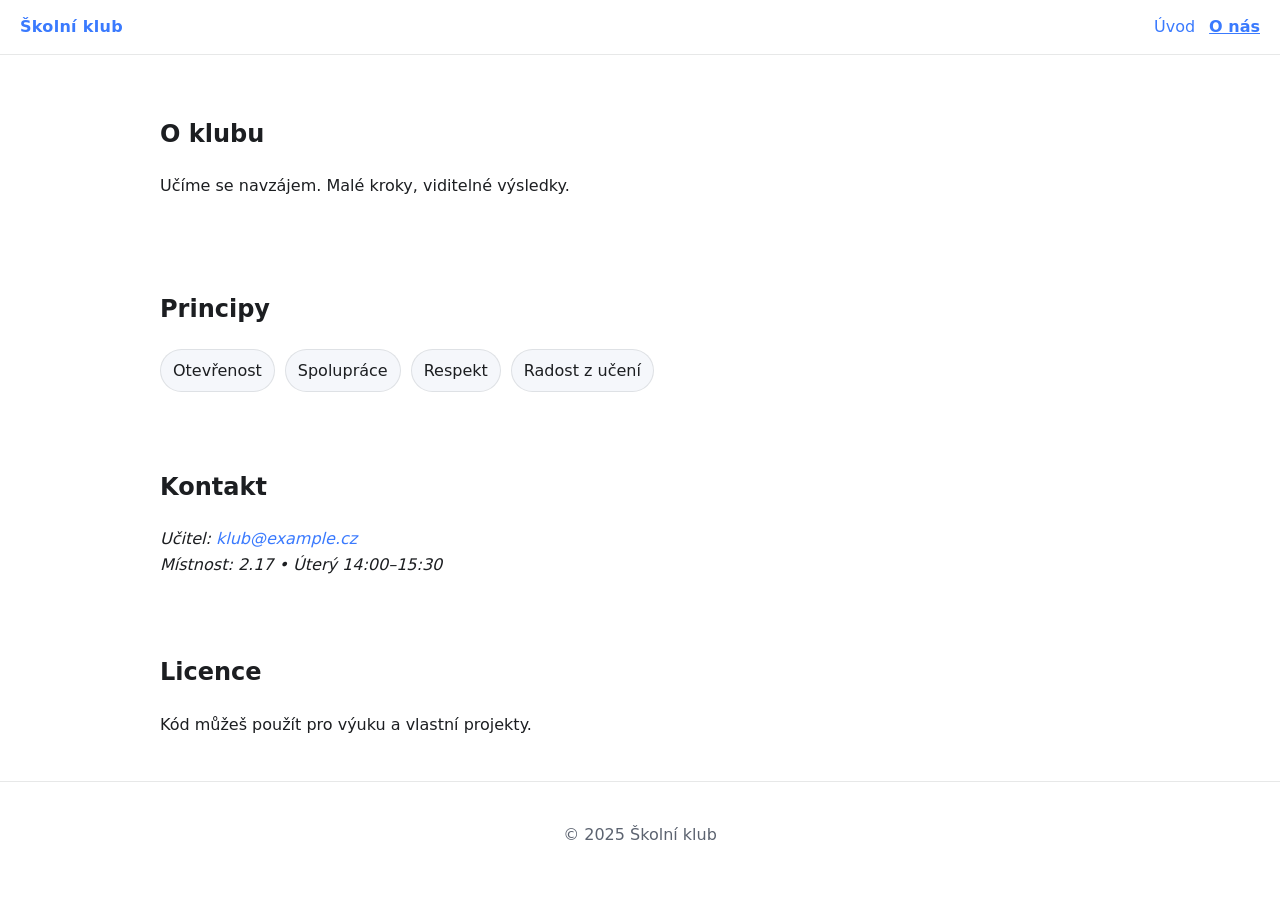
==== about.html @ 783c9cfa "init" ====
<!doctype html>
<html lang="cs">
<head>
  <meta charset="utf-8">
  <meta name="viewport" content="width=device-width,initial-scale=1">
  <title>Školní klub — O nás</title>
  <link rel="stylesheet" href="styles.css">
</head>
<body>
<header class="site-header">
  <a class="logo" href="index.html">Školní klub</a>
  <nav aria-label="Hlavní navigace">
    <ul class="nav">
      <li><a href="index.html">Úvod</a></li>
      <li><a aria-current="page" href="about.html">O nás</a></li>
    </ul>
  </nav>
</header>

<main>
  <section class="page-header">
    <h1>O klubu</h1>
    <p>Učíme se navzájem. Malé kroky, viditelné výsledky.</p>
  </section>

  <section aria-labelledby="principy">
    <h2 id="principy">Principy</h2>
    <ul class="pill-list">
      <li>Otevřenost</li>
      <li>Spolupráce</li>
      <li>Respekt</li>
      <li>Radost z učení</li>
    </ul>
  </section>

  <section id="kontakt" aria-labelledby="kont">
    <h2 id="kont">Kontakt</h2>
    <address>
      Učitel: <a href="mailto:klub@example.cz">klub@example.cz</a><br>
      Místnost: 2.17 • Úterý 14:00–15:30
    </address>
  </section>

  <section aria-labelledby="licence">
    <h2 id="licence">Licence</h2>
    <p>Kód můžeš použít pro výuku a vlastní projekty.</p>
  </section>
</main>

<footer class="site-footer">
  <p>&copy; 2025 Školní klub</p>
</footer>
</body>
</html>
---- styles.css ----
:root{
  --bg: #ffffff;
  --fg: #1c1e21;
  --muted: #5c6370;
  --brand: #3a7afe;
  --brand-2: #6c38ff;
  --card: #f5f7fb;
  --shadow: 0 8px 24px rgba(0,0,0,.08);
  --radius: 14px;
}
@media (prefers-color-scheme: dark){
  :root{
    --bg:#0f1216; --fg:#e6e8ea; --muted:#a0a7b1;
    --brand:#6aa3ff; --brand-2:#9b7cff; --card:#161a20;
    --shadow: 0 8px 24px rgba(0,0,0,.35);
  }
}
*{box-sizing:border-box}
html,body{height:100%}
body{
  margin:0; font:16px/1.6 system-ui, -apple-system, "Segoe UI", Roboto, Ubuntu, "Noto Sans", sans-serif;
  background: var(--bg); color: var(--fg);
}
a{color:var(--brand); text-decoration:none}
a:hover{text-decoration:underline}

/* Header */
.site-header{
  display:flex; align-items:center; justify-content:space-between;
  padding:14px 20px; position:sticky; top:0; backdrop-filter:saturate(180%) blur(8px);
  background: color-mix(in oklab, var(--bg) 85%, transparent);
  border-bottom: 1px solid color-mix(in oklab, var(--fg) 10%, transparent);
}
.logo{font-weight:700; letter-spacing:.3px}
.nav{list-style:none; display:flex; gap:14px; margin:0; padding:0}
.nav a[aria-current="page"]{font-weight:700; text-decoration:underline}

/* Hero */
.hero{
  padding:64px 20px; text-align:center;
  background:
    radial-gradient(800px 300px at 50% -10%, color-mix(in oklab, var(--brand) 25%, transparent), transparent),
    radial-gradient(700px 300px at 20% 0%, color-mix(in oklab, var(--brand-2) 18%, transparent), transparent);
}
.hero h1{font-size:clamp(32px,6vw,48px); margin:0 0 8px}
.hero p{margin:0 0 20px; color:var(--muted)}
.btn{
  display:inline-block; padding:10px 16px; border-radius:999px; background:var(--brand);
  color:#fff; box-shadow:var(--shadow); border:0;
}
.btn.secondary{background:var(--brand-2)}

/* Sections */
main section{max-width:1000px; margin:0 auto; padding:28px 20px}
.page-header{padding-top:40px}

/* Cards grid */
.grid{
  display:grid; grid-template-columns:repeat(3,1fr); gap:16px;
}
@media (max-width:900px){ .grid{grid-template-columns:repeat(2,1fr)} }
@media (max-width:600px){ .grid{grid-template-columns:1fr} }

.card{
  background:var(--card); padding:18px; border-radius:var(--radius);
  box-shadow:var(--shadow); border:1px solid color-mix(in oklab, var(--fg) 8%, transparent);
}
.card h3{margin-top:0}

/* Pills */
.pill-list{display:flex; flex-wrap:wrap; gap:10px; list-style:none; padding:0; margin:8px 0 0}
.pill-list li{padding:8px 12px; border-radius:999px; background:var(--card); border:1px solid color-mix(in oklab, var(--fg) 10%, transparent)}

/* CTA */
.cta{
  text-align:center;
  background:
    linear-gradient(135deg, color-mix(in oklab, var(--brand) 16%, transparent), transparent),
    linear-gradient(225deg, color-mix(in oklab, var(--brand-2) 16%, transparent), transparent);
  border-radius:var(--radius);
}

/* Footer */
.site-footer{
  padding:24px 20px; text-align:center; color:var(--muted);
  border-top:1px solid color-mix(in oklab, var(--fg) 10%, transparent);
}
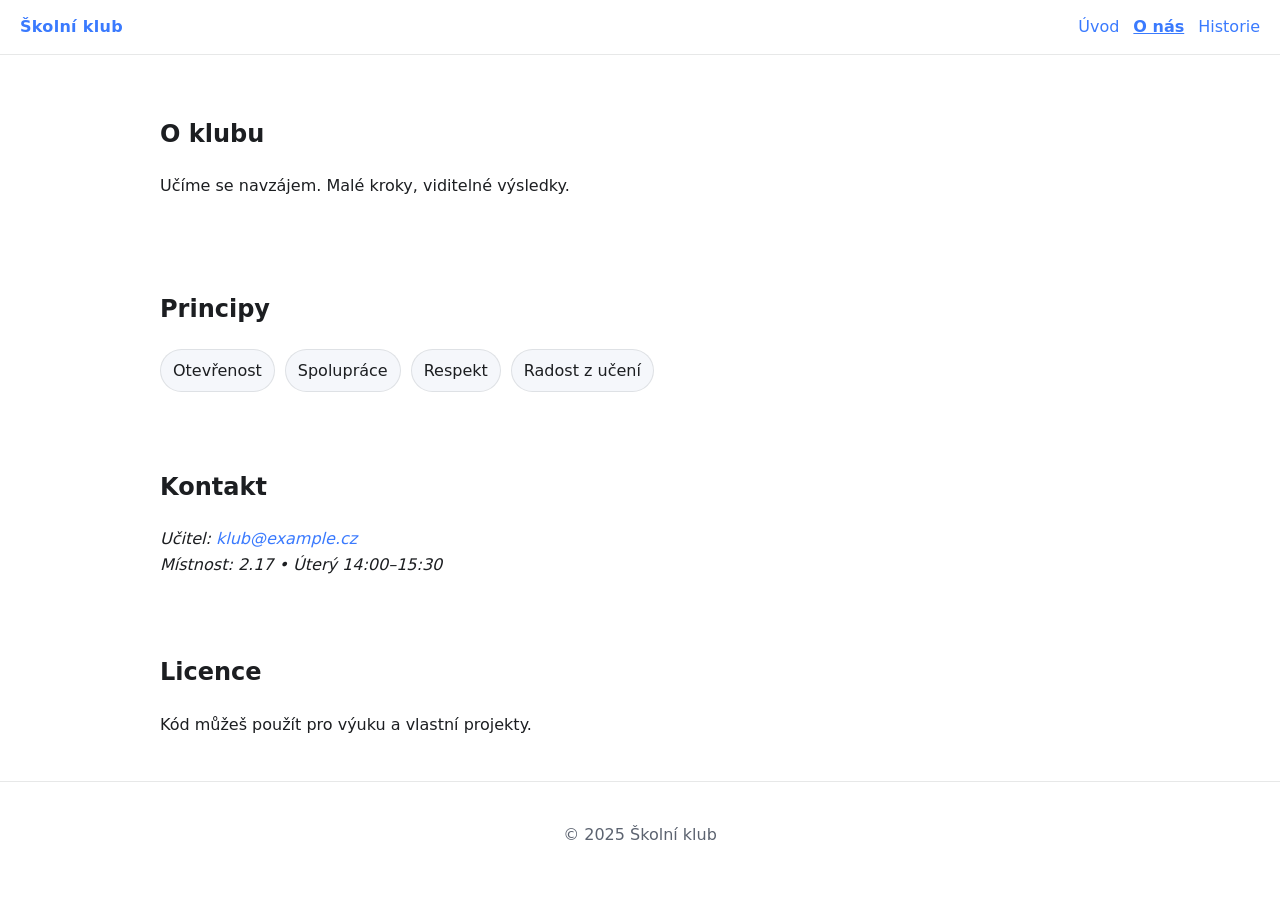
==== commit 75c3057b: "pridani stranky" ====
--- a/about.html
+++ b/about.html
@@ -13,6 +13,7 @@
     <ul class="nav">
       <li><a href="index.html">Úvod</a></li>
       <li><a aria-current="page" href="about.html">O nás</a></li>
+      <li><a href="history.html">Historie</a></li>
     </ul>
   </nav>
 </header>
